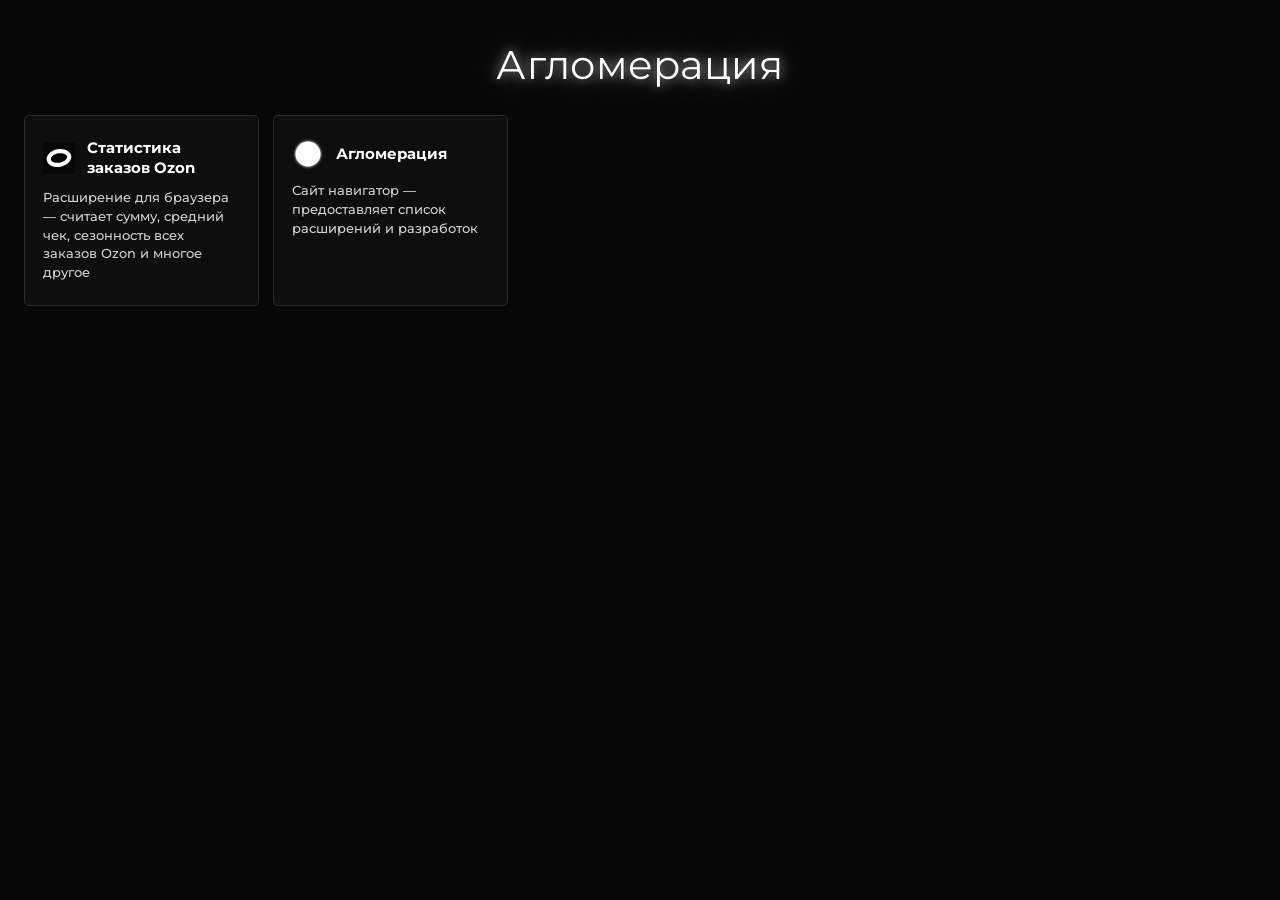
==== index.html @ 916328c5 "1" ====
<!DOCTYPE html>
<html lang="ru">

<head>
    <meta charset="UTF-8">
    <meta name="viewport" content="width=device-width, initial-scale=1.0">
    <title>Агломерация</title>
    <meta name="description" content="Все приложения/разработки/мечты Boochear">
    <meta name="theme-color" content="#070707">

    <link rel="icon" type="image/svg+xml" href="/media/icon.svg">

    <link rel="stylesheet" href="agglomeration.css">
</head>

<body>

    <main class="wrap">
        <h1 class="title">Агломерация</h1>

        <div class="grid">

            <a class="project" href="https://boochear.github.io/ozon-orders-stats/" target="_blank"
                rel="noopener noreferrer">
                <span class="project-head">
                    <img class="project-icon" src="media/ozon.svg" alt="" width="28" height="28" loading="lazy">
                    <span class="project-name">Статистика заказов Ozon</span>
                </span>
                <span class="project-desc">Расширение для браузера — считает сумму, средний чек, сезонность
                    всех заказов Ozon и многое другоe</span>
            </a>

            <a class="project" href="https://boochear.github.io/ozon-orders-stats/" target="_blank"
                rel="noopener noreferrer">
                <span class="project-head">
                    <img class="project-icon" src="media/agglomeration.svg" alt="" width="28" height="28"
                        loading="lazy">
                    <span class="project-name">Агломерация</span>
                </span>
                <span class="project-desc">Сайт навигатор — предоставляет список расширений и разработок</span>
            </a>

        </div>
    </main>

</body>

</html>
---- agglomeration.css ----
@font-face {
    font-family: 'Montserrat';
    src: url('Montserrat/static/Montserrat-Regular.ttf') format('truetype');
    font-weight: 400;
}

@font-face {
    font-family: 'Montserrat';
    src: url('Montserrat/static/Montserrat-Medium.ttf') format('truetype');
    font-weight: 500;
}

@font-face {
    font-family: 'Montserrat';
    src: url('Montserrat/static/Montserrat-SemiBold.ttf') format('truetype');
    font-weight: 600;
}

@font-face {
    font-family: 'Montserrat';
    src: url('Montserrat/static/Montserrat-Bold.ttf') format('truetype');
    font-weight: 700;
}

@font-face {
    font-family: 'Montserrat';
    src: url('Montserrat/static/Montserrat-ExtraBold.ttf') format('truetype');
    font-weight: 800;
}

:root {
    --bg: #070707;
    --text: #ffffff;
    --card-bg: #0e0e0e;
    --card-border: #2a2a2a;
    --card-bg-hover: #313131;
    --muted: rgba(255, 255, 255, 0.815);
    --font-main: 'Montserrat', 'Segoe UI', Arial, sans-serif;
}

* {
    box-sizing: border-box;
    margin: 0;
    padding: 0;
}

html,
body {
    height: 100%;
}

body {
    background: var(--bg);
    color: var(--text);
    font-family: var(--font-main);
    padding: 40px 24px 90px;
}

.wrap {
    max-width: 1360px;
    margin: 0 auto;
}

.title {
    font-size: 40px;
    font-weight: 300;
    letter-spacing: 0.3px;
    text-align: center;
    margin-bottom: 6px;
    text-shadow:
        0 0 12px rgba(255, 255, 255, 0.65),
        0 0 32px rgba(255, 255, 255, 0.35),
        0 0 64px rgba(255, 255, 255, 0.18);
    padding-bottom: 20px;
}

.subtitle {
    font-size: 14px;
    font-weight: 500;
    color: var(--muted);
    text-align: center;
    margin-bottom: 40px;
}

.grid {
    display: grid;
    grid-template-columns: repeat(5, 1fr);
    gap: 14px;
}

.project {
    display: flex;
    flex-direction: column;
    gap: 12px;
    background: var(--card-bg);
    border: 1.5px solid var(--card-border);
    border-radius: 5px;
    padding: 22px 18px;
    text-decoration: none;
    color: var(--text);
    transition: border-color 0.15s ease, background-color 0.15s ease;
}

.project:hover,
.project:focus-visible {
    border-color: var(--text);
    background: var(--card-bg-hover);
}

.project-head {
    display: flex;
    align-items: center;
    gap: 12px;
}

.project-icon {
    width: 32px;
    height: 32px;
    object-fit: contain;
    flex-shrink: 0;
}

.project-icon.mono {
    width: 32px;
    height: 32px;
    display: flex;
    align-items: center;
    justify-content: center;
    background: #1a1a1a;
    border: 1px solid var(--card-border);
    border-radius: 8px;
    font-weight: 700;
    font-size: 14px;
    flex-shrink: 0;
}

.project-name {
    font-size: 15px;
    font-weight: 700;
    line-height: 1.3;
}

.project-desc {
    font-size: 12.5px;
    font-weight: 500;
    line-height: 1.5;
    color: var(--muted);
}

@media (max-width: 1100px) {
    .grid {
        grid-template-columns: repeat(4, 1fr);
    }
}

@media (max-width: 860px) {
    .grid {
        grid-template-columns: repeat(3, 1fr);
    }
}

@media (max-width: 620px) {
    .grid {
        grid-template-columns: repeat(2, 1fr);
    }

    .title {
        font-size: 28px;
    }
}

@media (max-width: 420px) {
    body {
        padding: 48px 16px 70px;
    }

    .grid {
        grid-template-columns: 1fr;
    }
}

@media (prefers-reduced-motion: reduce) {
    .project {
        transition: none;
    }
}
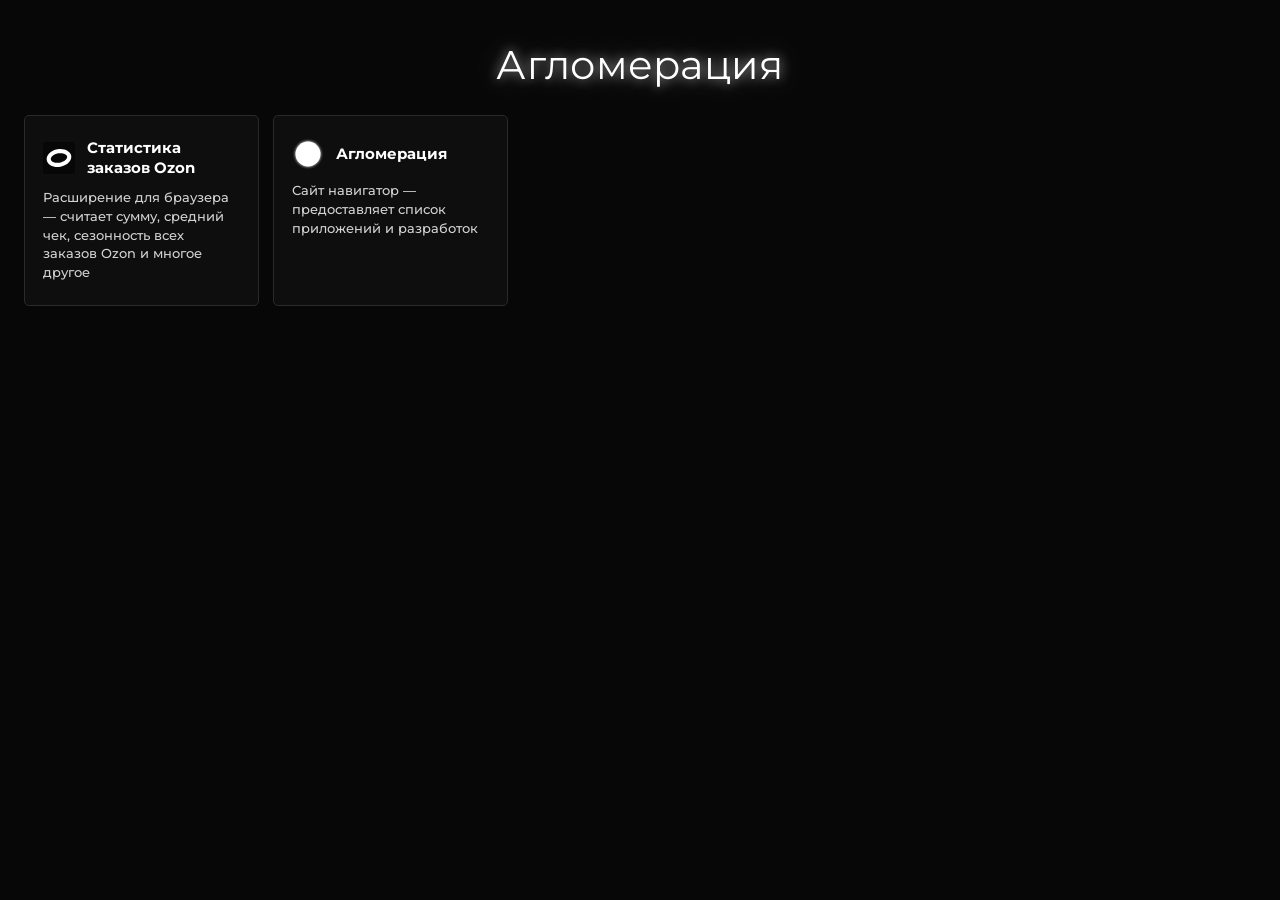
==== commit d1f26703: "Update index.html" ====
--- a/index.html
+++ b/index.html
@@ -8,7 +8,7 @@
     <meta name="description" content="Все приложения/разработки/мечты Boochear">
     <meta name="theme-color" content="#070707">
 
-    <link rel="icon" type="image/svg+xml" href="/media/icon.svg">
+    <link rel="icon" type="image/svg+xml" href="/media/agglomeration.svg">
 
     <link rel="stylesheet" href="agglomeration.css">
 </head>
@@ -37,7 +37,7 @@
                         loading="lazy">
                     <span class="project-name">Агломерация</span>
                 </span>
-                <span class="project-desc">Сайт навигатор — предоставляет список расширений и разработок</span>
+                <span class="project-desc">Сайт навигатор — предоставляет список приложений и разработок</span>
             </a>
 
         </div>
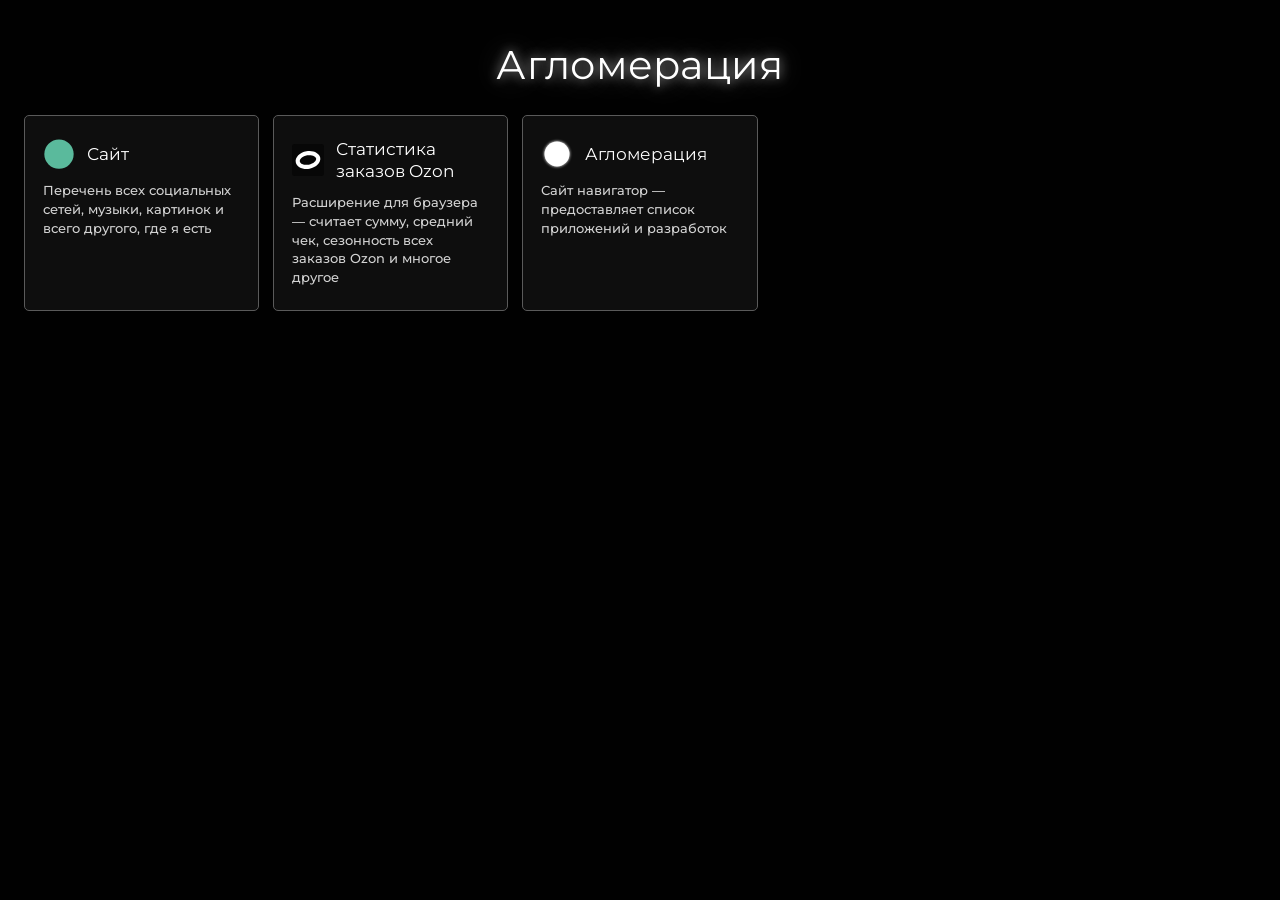
==== commit a3dcd1df: "1" ====
--- a/index.html
+++ b/index.html
@@ -8,7 +8,7 @@
     <meta name="description" content="Все приложения/разработки/мечты Boochear">
     <meta name="theme-color" content="#070707">
 
-    <link rel="icon" type="image/svg+xml" href="/media/agglomeration.svg">
+    <link rel="icon" type="image/svg+xml" href="media/agglomeration.svg">
 
     <link rel="stylesheet" href="agglomeration.css">
 </head>
@@ -20,6 +20,15 @@
 
         <div class="grid">
 
+            <a class="project" href="https://boochear.github.io/" target="_blank" rel="noopener noreferrer">
+                <span class="project-head">
+                    <img class="project-icon" src="media/site.svg" alt="" width="28" height="28" loading="lazy">
+                    <span class="project-name">Сайт</span>
+                </span>
+                <span class="project-desc">Перечень всех социальных сетей, музыки, картинок и всего другого, где я
+                    есть</span>
+            </a>
+
             <a class="project" href="https://boochear.github.io/ozon-orders-stats/" target="_blank"
                 rel="noopener noreferrer">
                 <span class="project-head">
@@ -30,7 +39,7 @@
                     всех заказов Ozon и многое другоe</span>
             </a>
 
-            <a class="project" href="https://boochear.github.io/ozon-orders-stats/" target="_blank"
+            <a class="project" href="https://boochear.github.io/agglomeration/" target="_blank"
                 rel="noopener noreferrer">
                 <span class="project-head">
                     <img class="project-icon" src="media/agglomeration.svg" alt="" width="28" height="28"
--- a/agglomeration.css
+++ b/agglomeration.css
@@ -29,10 +29,10 @@
 }
 
 :root {
-    --bg: #070707;
+    --bg: #010101;
     --text: #ffffff;
     --card-bg: #0e0e0e;
-    --card-border: #2a2a2a;
+    --card-border: #5a5a5a;
     --card-bg-hover: #313131;
     --muted: rgba(255, 255, 255, 0.815);
     --font-main: 'Montserrat', 'Segoe UI', Arial, sans-serif;
@@ -135,8 +135,7 @@
 }
 
 .project-name {
-    font-size: 15px;
-    font-weight: 700;
+    font-size: 17px;
     line-height: 1.3;
 }
 
